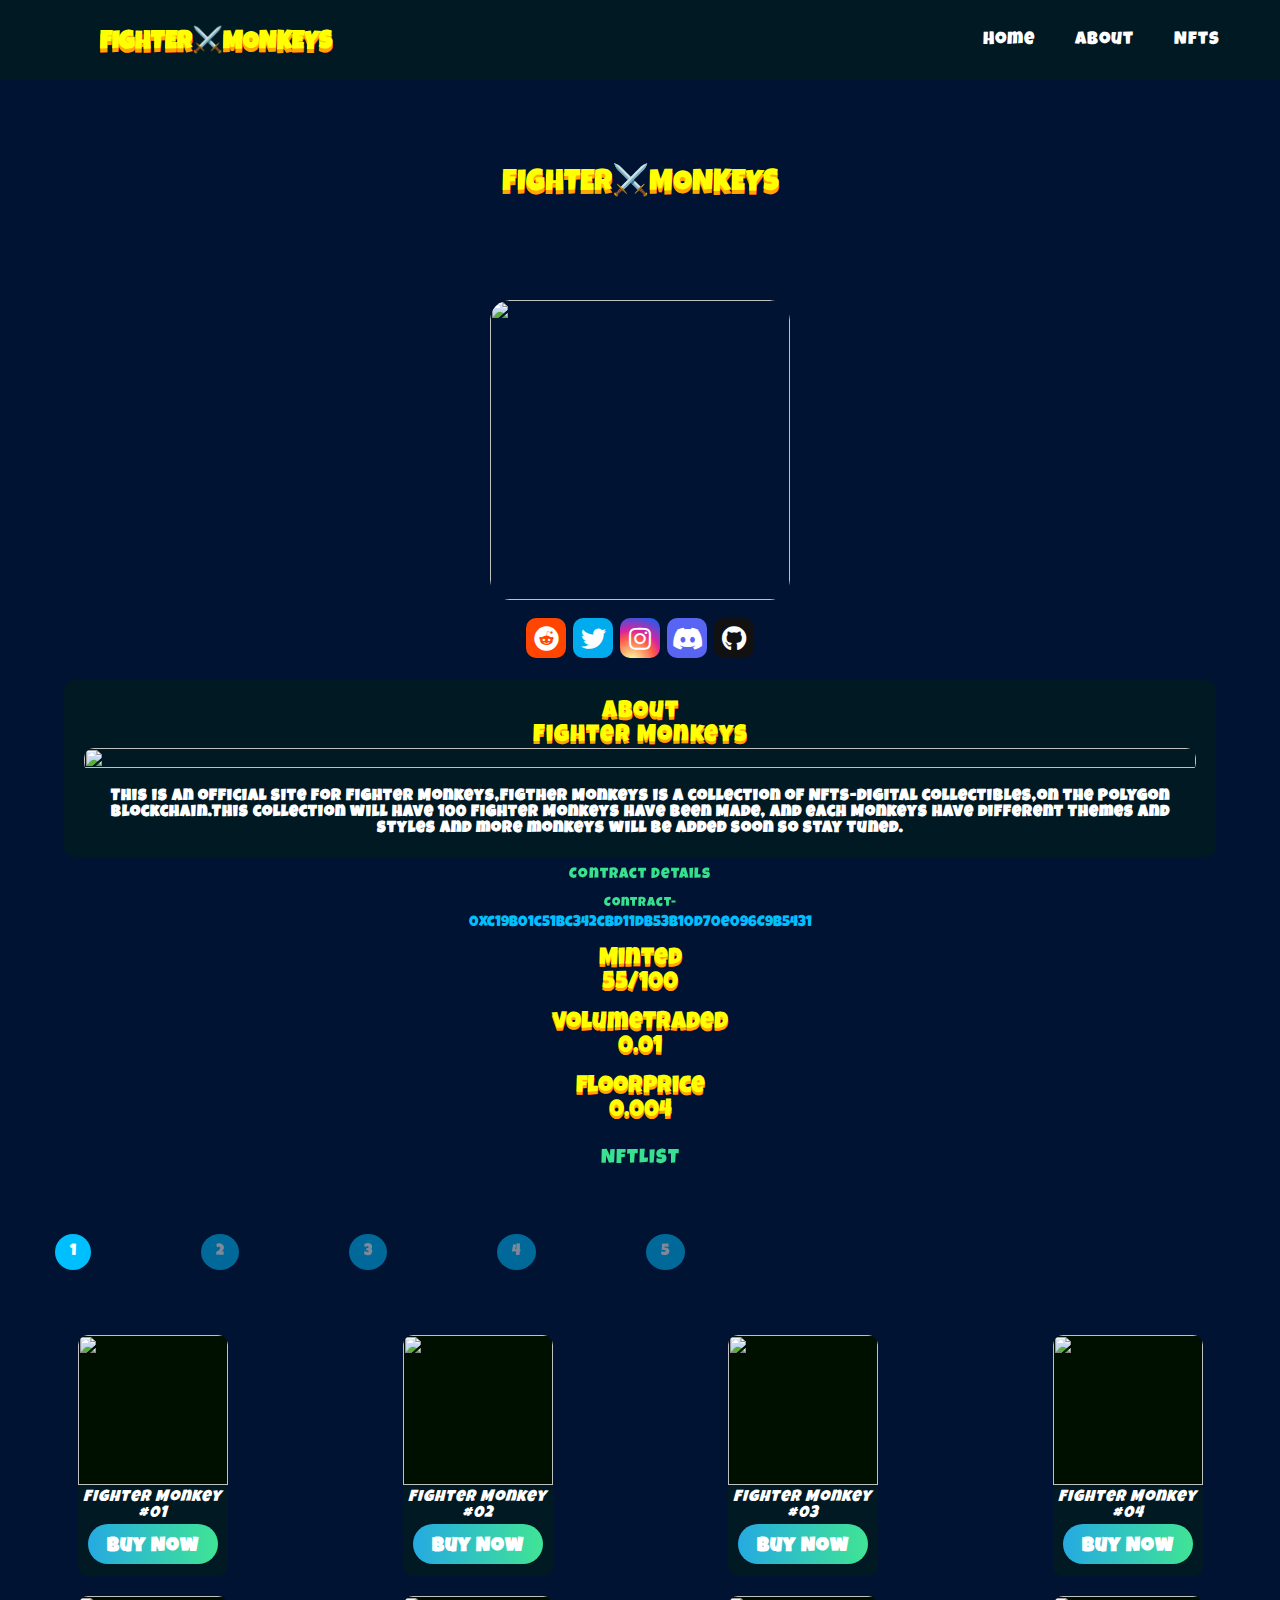
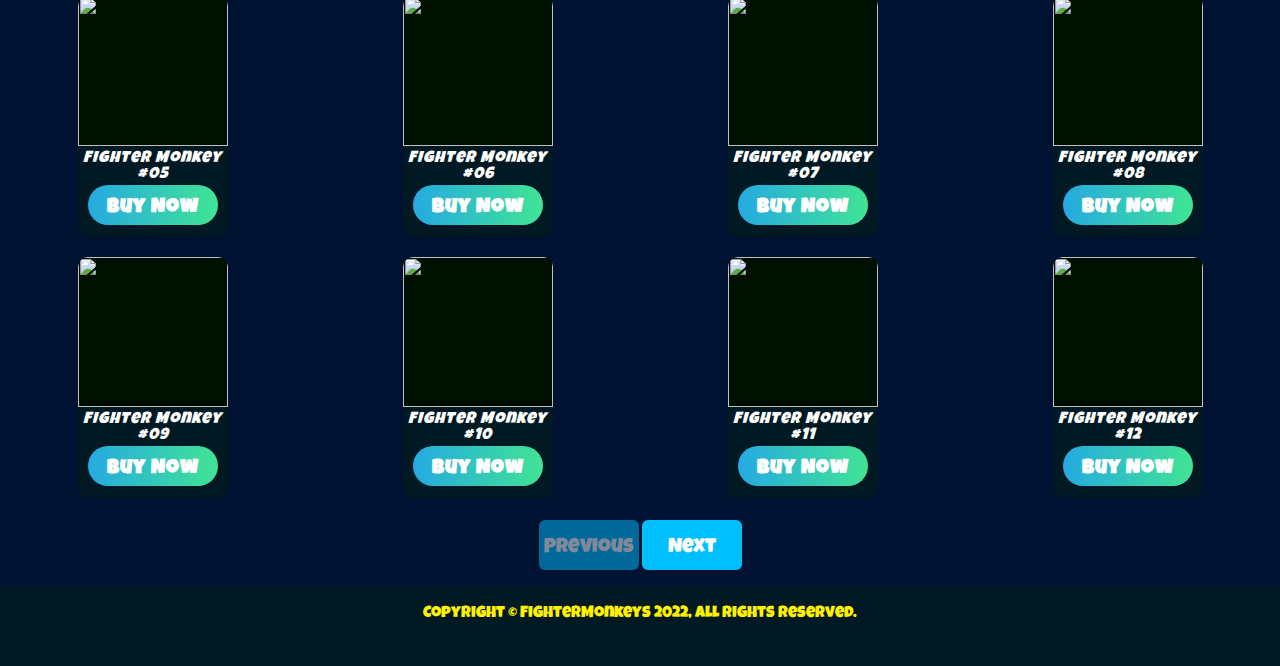
==== index.html @ fc49aee1 "Add files via upload" ====
<!DOCTYPE html>
<html>
   <head>
   <meta charset="utf-8">
      <title></title>
      <link rel="stylesheet" href="css/style.css">
      <link href="css/all.min.css" rel="stylesheet">
      <link href="css/fontawesome.min.css" rel="stylesheet">
      <link rel="stylesheet" href="https://unpkg.com/aos@next/dist/aos.css" />
       <meta name="viewport" content="width=device-width, initial-scale=1">
     <link href="https://cdn.jsdelivr.net/npm/remixicon@2.5.0/fonts/remixicon.css" rel="stylesheet">
     <style type="text/css">
     
     @font-face {
     font-family: Luckiest Guy;
     src: url(Luckiest_Guy/LuckiestGuy-Regular.ttf);
     }
     
     
     </style>
     </head>
   
<body>
   
  

      
<nav>
         <div class="logo">
          <b>FIGHTER<b style="text-shadow:none;">&#9876;&#65039;</b>MONKEYS</b>
           </div>
         <input type="checkbox" id="click">
         <label for="click" class="menu-btn">
         <i class="fas fa-bars"></i>
         </label>
         <ul>
            <li><a href="#home">Home</a></li>
            <li><a href="#about">About</a></li> 
            <li><a href="#nfts">Nfts</a></li>         
         </ul>
      </nav>
           
            <div class="content">
            <article class="wrapper">
            <h1 class="title">FIGHTER<b style="text-shadow:none;">&#9876;&#65039;</b>MONKEYS</h1>
            </article>
    <section class="center" id="gallery">
    <div text-align="center">
    <div class="slideshow-container">
    
    <div class="mySlides slide">
    <img class="gif1"  src="https://lh3.googleusercontent.com/bJn_si8eYiwEh0-6fdidQoXwhUo35tx1BYwRQk2Mh3UX7zrDDmJUXBGWMaYR7Z4bLt25_KXbejvSlAwSRPkdxClJzjNFrXF6pDv3jbU=w600">
    </div>
    
    <div class="mySlides slide">
    <img class="gif1" src="https://lh3.googleusercontent.com/79OvriZh3iT44ylRIBYE-2z8NELRlXoUYPwkR7YIVScfxW-xzCzeYFTlPHBxKS-kFTAhOeH8n76PEGB9PPMbkEJPuQPIvwCQyO2TD7M=w600">
    </div>
    
    <div class="mySlides slide">
    <img class="gif1" src="https://lh3.googleusercontent.com/aX9V45XquiOpihyVAwCnS24NfHqyeEzhyd7GLkfNzKx37wi24PLaQzdFikqAbmj1ciuwJOm_MRvB5zh1cSHWHssvIblxEnXTNWVNfg=w600">
    </div>
    
    <div class="mySlides slide">
    <img class="gif1" src="https://lh3.googleusercontent.com/oc20iDVM_9HQSggyz8dncApBi7oeTwkANOdtYKiTnlQJYeDWkH9-WlHWcr-31k9wwKWBwY0AaJsUsXOlzfMxVHng9yTGgvndxl5W9g=w600">
    </div>
    
    <div class="mySlides slide">
    <img class="gif1" src="https://lh3.googleusercontent.com/mncOa97YH5k-cK4ZDZHl0AfIaYoyNvXE6uGwYiE1lxcXMOtpbbR1Aji_ccITHwfD_YMs6X0sJlKu8GM5aaPXVcnNZqSG0if5o3ae=w600">
    </div>
    
    <div class="mySlides slide">
    <img class="gif1" src="https://lh3.googleusercontent.com/GRfrIWHFwQhmzPBq5t7B08ErXxyND-S5jVt6mFvw8AQ4BwJ7zgsdRyWiTi65Vq4zX6h1jBmwvn6sC6gqKFs8mU9i4h2WduOgCOAPIw=w600">
    </div>
    <br>
    
    <div style="text-align:center">
    <span class="dot"></span> 
    <span class="dot"></span> 
    <span class="dot"></span>
    <span class="dot"></span> 
    <span class="dot"></span> 
    <span class="dot"></span>
    </div>
    </div>
    </div>
    </section>
    <br>
    <section id="contact">  
    <center>
    <a href="https://www.reddit.com/user/Spidro381/"><i class="fab fa-reddit"></i></a> 
    <a href="https://mobile.twitter.com/SPIDROID1" ><i class="fab fa-twitter"></i></a>
    <a href="https://www.instagram.com/spidroid381/" ><i class="fab fa-instagram"></i></a>
    <a href="https://discord.gg/ma6Maw8G9n" ><i class="fab fa-discord"></i></a>
    <a href="https://github.com/SPIDROID381/Fighter.Monkeys.github.io"><i class="fab fa-github"></i></a>
    </center> 
    </section>
    
            <section id="about">
            <div class="card">
            <h2>About<br>Fighter Monkeys</h2>
            <img src="https://art.pixilart.com/b1cf9455d220.png" class="banner" >
            <br></br><b>This is an official site for Fighter Monkeys,Figther Monkeys is a collection of NFTs-Digital collectibles,on the Polygon Blockchain.This collection will have 100 Fighter Monkeys have been Made, and each Monkeys have different themes and styles and more monkeys will be added soon so stay tuned.</b>
            </div>
            </section>
<div class="cont">Contract Details</div>
<p class="cont2">Contract-</p><a class="add" href="https://polygonscan.com//address/0xc19b01c51Bc342cBd11dB53B10d70e096C9b5431">0xc19b01c51Bc342cBd11dB53B10d70e096C9b5431</a>
<br>
<br>
<center>
<h2>Minted<br>55/100</h2>
<br>
<h2>volumeTraded<br>0.01</h2>
<br>
<h2>floorPrice<br>0.004</h2>
 </center> 
 <br> 
<section id="nfts"><div class="head">NFTLIST</div></section>      

<ul class="nav">
<li id="li" class="active" data-cont="r1">1</li>
<li id="li" data-cont="r2">2</li>
<li id="li" data-cont="r3">3</li>
<li id="li" data-cont="r4">4</li>
<li id="li" data-cont="r5">5</li>
</ul>


<section id="r1" class="section section-one active">

<div class="card-con">
<div class="cards">
<img class="logo1" src="https://lh3.googleusercontent.com/bJn_si8eYiwEh0-6fdidQoXwhUo35tx1BYwRQk2Mh3UX7zrDDmJUXBGWMaYR7Z4bLt25_KXbejvSlAwSRPkdxClJzjNFrXF6pDv3jbU=w600" >
<i>Fighter Monkey #01</i>
<a href="https://opensea.io/assets/matic/0x2953399124f0cbb46d2cbacd8a89cf0599974963/87570253287390660305887337769020282611599149499281498620941432696239447605249"><button class="btn-hover color-1">Buy Now</button></a>
</div>


<div class="cards">
<img class="logo1" src="https://lh3.googleusercontent.com/2YlFio9OfWS9aP3zJtQkYCMxTIC-D98_0jezJQl-wi3dtQusaRfwFkoUzgmYQehVpcW1AsI68r8GJDgIa5yuo7xNFuQTUuyvSaJXGA=w600">
<i>Fighter Monkey #02</i>
<a href="https://opensea.io/assets/matic/0x2953399124f0cbb46d2cbacd8a89cf0599974963/87570253287390660305887337769020282611599149499281498620941432697338959233025"><button class="btn-hover color-1">Buy Now</button></a>
</div>      

<div class="cards">
<img class="logo1" src="https://lh3.googleusercontent.com/WKk2tATJE0EtOUIw0pEMbPaE1R3iN_J3QTAvdKkrWxL82W4KIUQdvYffIPOr3RSKdrr0SGXsSYCsqcKpOyZGS8VBDktrrpDpNBfvgEs=w600">
<i>Fighter Monkey #03</i>
<a href="https://opensea.io/assets/matic/0x2953399124f0cbb46d2cbacd8a89cf0599974963/87570253287390660305887337769020282611599149499281498620941432698438470860801"><button class="btn-hover color-1">Buy Now</button></a>
</div>

<div class="cards">
<img class="logo1" src="https://lh3.googleusercontent.com/SvY57TfD-O6XCd6aYLhzHt4k4iq7TYNRdYQXk4Kb2QjeNO3F_8vGCUXl77AvaQdoul_BAxKoFqLwgA-wpHswGt0OsECm59g-T_Eq=w600">
<i>Fighter Monkey #04</i>
<a href="https://opensea.io/assets/matic/0x2953399124f0cbb46d2cbacd8a89cf0599974963/87570253287390660305887337769020282611599149499281498620941432699537982488577"><button class="btn-hover color-1">Buy Now</button></a>

</div>

<div class="cards">
<img class="logo1" src="https://lh3.googleusercontent.com/6YXazysS9NtdT-cWYC6sj2befN6Hr__FFeRo2cs6-E0I3UOtD6oCY1LtE767mGfJbeH6zCuKhEJyQ79Vm3qhndw7K-HHTVIVrkfK=w600" >
<i>Fighter Monkey #05</i>
<a href="https://opensea.io/assets/matic/0x2953399124f0cbb46d2cbacd8a89cf0599974963/87570253287390660305887337769020282611599149499281498620941432700637494116353"><button class="btn-hover color-1">Buy Now</button></a>
</div>

<div class="cards">
<img class="logo1" src="https://lh3.googleusercontent.com/cBeWOmAflCnBBZsmbJGWw41ZmRfGNcwRofHIp9AM28FYQVpPIaAtQzEgHD3ZFgyZ8twxUY9UsIIYUl6eb1AN56NA1HAK5IG7GtDXoB0=w600" >
<i>Fighter Monkey #06</i>
<a href="https://opensea.io/assets/matic/0x2953399124f0cbb46d2cbacd8a89cf0599974963/87570253287390660305887337769020282611599149499281498620941432701737005744129"><button class="btn-hover color-1">Buy Now</button></a>
</div>

<div class="cards">
<img  class="logo1" src="https://lh3.googleusercontent.com/2-ebTJHgSkoqGDXxlAVO9DOrsqB-F1W_oXOpCRz3pH72rbU27EGmwUQvzWl28S7yYRV62kXe1mGz7nDjqQ3RcJkS5nS0JqfouaNbO_o=w600" >
<i>Fighter Monkey #07</i>
<a href="https://opensea.io/assets/matic/0x2953399124f0cbb46d2cbacd8a89cf0599974963/87570253287390660305887337769020282611599149499281498620941432702836517371905"><button class="btn-hover color-1">Buy Now</button></a>
</div>

<div class="cards">
<img class="logo1" src="https://lh3.googleusercontent.com/67CjtWwYiWa2zZvq14YKg4FdNmeTU50L8Mvmn2wzaFrfrtLwzNfDisAhJ3clOw1rgGr4Fxzz9T6y7Rk9XwKD_l2lPAtMYAgoVo4ylg=w600" >
<i>Fighter Monkey #08</i>
<a href="https://opensea.io/assets/matic/0x2953399124f0cbb46d2cbacd8a89cf0599974963/87570253287390660305887337769020282611599149499281498620941432703936028999681"><button class="btn-hover color-1">Buy Now</button></a>
</div>

<div class="cards">
<img class="logo1" src="https://lh3.googleusercontent.com/Sj9VUKUkNMWJePT5mettGnqm7Qdmsgpfnd-kSfb2GEzX0gBoiHFEERsQJh2eFI1OgfbHYnYmeKsbKJUfYI1znX2UnplPEmxXz3-5o5k=w600" >
<i>Fighter Monkey #09</i>
<a href="https://opensea.io/assets/matic/0x2953399124f0cbb46d2cbacd8a89cf0599974963/87570253287390660305887337769020282611599149499281498620941432705035540627457"><button class="btn-hover color-1">Buy Now</button></a>
</div>

<div class="cards">
<img class="logo1" src="https://lh3.googleusercontent.com/qZDgICCdT9CuHMdp4QlMy6mu2ONDZDzVj_qNvr9dCMwXknVxKYCo7QM9mZ0voltNuL3Y1oFpb90foSMWJJjFGBUxK7lR4MMhsx3PoQ=w600" >
<i>Fighter Monkey #10</i>
<a href="https://opensea.io/assets/matic/0x2953399124f0cbb46d2cbacd8a89cf0599974963/87570253287390660305887337769020282611599149499281498620941432706135052255233"><button class="btn-hover color-1">Buy Now</button></a>
</div>

<div class="cards">
<img class="logo1" src="https://lh3.googleusercontent.com/PIvf1k3wiw8a5FS-kondDf71G5alBLLWOPRQbiNz6AhkYPdDoC4KoTdBIPNidvC8c0D59-Wlt4CNd15yOCCqUGmdoZqid4msfUo9=w600" >
<i>Fighter Monkey #11</i>
<a href="https://opensea.io/assets/matic/0x2953399124f0cbb46d2cbacd8a89cf0599974963/87570253287390660305887337769020282611599149499281498620941432707234563883009"><button class="btn-hover color-1">Buy Now</button></a>
</div>


<div class="cards">
<img class="logo1" src="https://lh3.googleusercontent.com/hEvWzP9mZft4lcRccA-ZpoDED7bF3-5T1fM0PAPdJYDckYFpQWRc2_YJdzSm9XD782ackJsExy3GSeIyQuf2worI9qCTRqXf6HaR=w600" >
<i>Fighter Monkey #12</i>
<a href="https://opensea.io/assets/matic/0x2953399124f0cbb46d2cbacd8a89cf0599974963/87570253287390660305887337769020282611599149499281498620941432708334075510785"><button class="btn-hover color-1">Buy Now</button></a>
</div>
</div>

</section>
<section id="r2" class="section section-two">

<div class="card-con">
<div class="cards">
<img class="logo1" src="https://lh3.googleusercontent.com/79OvriZh3iT44ylRIBYE-2z8NELRlXoUYPwkR7YIVScfxW-xzCzeYFTlPHBxKS-kFTAhOeH8n76PEGB9PPMbkEJPuQPIvwCQyO2TD7M=w600" >
<i>Fighter Monkey #13</i>
<a href="https://opensea.io/assets/matic/0x2953399124f0cbb46d2cbacd8a89cf0599974963/87570253287390660305887337769020282611599149499281498620941432709433587138561"><button class="btn-hover color-1">Buy Now</button></a>
</div>

<div class="cards">
<img class="logo1" src="https://lh3.googleusercontent.com/kHPZ2IoUtyO3Ea-A6SRITd4S5rVNFUwoWXSrgpxZJ-vrr6ET9rOC0c0Co4SZUDKlnpZnTmGXCnlYzCxwVgVzAcLOvTW0xFDfzI_MOJ8=w600">
<i>Fighter Monkey #14</i>
<a href="https://opensea.io/assets/matic/0x2953399124f0cbb46d2cbacd8a89cf0599974963/87570253287390660305887337769020282611599149499281498620941432710533098766337"><button class="btn-hover color-1">Buy Now</button></a>
</div>

<div class="cards">
<img class="logo1" src="https://lh3.googleusercontent.com/_VjOMRBeWxCBqFaamLZtlaolzQCPdwKvEUoxf8q54m0iF-IV8QBC3mcpudENQj-4oIVKxmKJqeEZkx67hisnDkEr3lGsK-AsDC10=w600">
<i>Fighter Monkey #15</i>
<a href="https://opensea.io/assets/matic/0x2953399124f0cbb46d2cbacd8a89cf0599974963/87570253287390660305887337769020282611599149499281498620941432711632610394113"><button class="btn-hover color-1">Buy Now</button></a>
</div>

<div class="cards">
<img class="logo1" src="https://lh3.googleusercontent.com/TyfxidREycl3-6Ue0CkrD10jduv0rCiyU_G335T4J_vX-pnVeZsZkrj_hrldjtMRYnl7HG-pwmnbbdC_TLAcMPrcMQPUG4E8jRgl=w600">
<i>Fighter Monkey #16</i>
<a href="https://opensea.io/assets/matic/0x2953399124f0cbb46d2cbacd8a89cf0599974963/87570253287390660305887337769020282611599149499281498620941432712732122021889"><button class="btn-hover color-4">Sold</button></a>
</div>

<div class="cards">
<img class="logo1" src="https://lh3.googleusercontent.com/l-5Xgs9e_39AQIzUuta5Sf_vAYVjzPiSF13rcrG3EEaynXv8j-qyx7LCKOaW6wlJLL3AdcfqCE9SJyaFEwkszkB1N_ceGBaC7GcEiQ=w600">
<i>Fighter Monkey #17</i>
<a href="https://opensea.io/assets/matic/0x2953399124f0cbb46d2cbacd8a89cf0599974963/87570253287390660305887337769020282611599149499281498620941432713831633649665"><button class="btn-hover color-1">Buy Now</button></a>
</div>

<div class="cards">
<img class="logo1" src="https://lh3.googleusercontent.com/FJpoOfMQttkshqCS_96-ZVJIHqJjxGm3pweTpUv4S9605rlgRC8MiM8bY7i8XZEnmRg5B4B20Kz6OlERJWr8KqHA_nOEw9RlO66wHw=w600">
<i>Fighter Monkey #18</i>
<a href="https://opensea.io/assets/matic/0x2953399124f0cbb46d2cbacd8a89cf0599974963/87570253287390660305887337769020282611599149499281498620941432714931145277441"><button class="btn-hover color-4">Sold</button></a>
</div>

<div class="cards">
<img class="logo1" src="https://lh3.googleusercontent.com/3H_PVGq5_vDY1Uw67UR2xM0IAZZsafbZO02jFyKlPQ4l6G8QSHWtoUCMwsUWRTWpAFBQpEIe6cV8Y1b8WZYr_qsEX5rqeqBY4bZkqcw=w600">
<i>Fighter Monkey #19</i>
<a href="https://opensea.io/assets/matic/0x2953399124f0cbb46d2cbacd8a89cf0599974963/87570253287390660305887337769020282611599149499281498620941432716030656905217"><button class="btn-hover color-1">Buy Now</button></a>
</div>

<div class="cards">
<img class="logo1" src="https://lh3.googleusercontent.com/aX9V45XquiOpihyVAwCnS24NfHqyeEzhyd7GLkfNzKx37wi24PLaQzdFikqAbmj1ciuwJOm_MRvB5zh1cSHWHssvIblxEnXTNWVNfg=w600">
<i>Fighter Monkey #20</i>
<a href="https://opensea.io/assets/matic/0x2953399124f0cbb46d2cbacd8a89cf0599974963/87570253287390660305887337769020282611599149499281498620941432717130168532993"><button class="btn-hover color-1">Buy Now</button></a>
</div>

<div class="cards">
<img class="logo1" src="https://lh3.googleusercontent.com/oc20iDVM_9HQSggyz8dncApBi7oeTwkANOdtYKiTnlQJYeDWkH9-WlHWcr-31k9wwKWBwY0AaJsUsXOlzfMxVHng9yTGgvndxl5W9g=w600">
<i>Fighter Monkey #21</i>
<a href="https://opensea.io/assets/matic/0x2953399124f0cbb46d2cbacd8a89cf0599974963/87570253287390660305887337769020282611599149499281498620941432718229680160769"><button class="btn-hover color-1">Buy Now</button></a>
</div>

<div class="cards">
<img class="logo1" src="https://lh3.googleusercontent.com/DbEBQaIhI0JJZ_Oe7BdzdLeSnyV1Ew3I4zDXjLsVnXKEAJF74BsDjs_vhWnXybenkzsuJMfagTNNLmJsV2UmzuwLqdczGyNrlAL75A=w600">
<i>Fighter Monkey #22</i>
<a href="https://opensea.io/assets/matic/0x2953399124f0cbb46d2cbacd8a89cf0599974963/87570253287390660305887337769020282611599149499281498620941432719329191788545"><button class="btn-hover color-1">Buy Now</button></a>
</div>

<div class="cards">
<img class="logo1" src="https://lh3.googleusercontent.com/mncOa97YH5k-cK4ZDZHl0AfIaYoyNvXE6uGwYiE1lxcXMOtpbbR1Aji_ccITHwfD_YMs6X0sJlKu8GM5aaPXVcnNZqSG0if5o3ae=w600">
<i>Fighter Monkey #23</i>
<a href="https://opensea.io/assets/matic/0x2953399124f0cbb46d2cbacd8a89cf0599974963/87570253287390660305887337769020282611599149499281498620941432720428703416325"><button class="btn-hover color-1">Buy Now</button></a>
</div>

<div class="cards">
<img class="logo1" src="https://lh3.googleusercontent.com/BgpUYRXc15WB6DDNllutwbv1t9mHnR5sXlSUF-hk4k3iKAyu6tjqSW8uP1jHRxi5rsREKpfFaoDKhGCokshxKQnjNkyAoF1WpJRH=w600">
<i>Fighter Monkey #24</i>
<a href="https://opensea.io/assets/matic/0x2953399124f0cbb46d2cbacd8a89cf0599974963/87570253287390660305887337769020282611599149499281498620941432721528215044106"><button class="btn-hover color-1">Buy Now</button></a>
</div>

</div>

</section>
<section id="r3" class="section section-three">


<div class="card-con">
<div class="cards">
<img class="logo1" src="https://lh3.googleusercontent.com/O51cmWdJtNAIgC3hiC-9aLUs73zOcdwPCh9_y4LvgNfXo3LyxBp_UxmobCClU4JX0nWLO1R403doj49apwsWhID4HgxWSy0pvGsAIg=w600">
<i>Fighter Monkey #25</i>
<a href="https://opensea.io/assets/matic/0x2953399124f0cbb46d2cbacd8a89cf0599974963/87570253287390660305887337769020282611599149499281498620941432723727238299668"><button class="btn-hover color-1">Buy Now</button></a>
</div>

<div class="cards">
<img class="logo1" src="https://lh3.googleusercontent.com/igZFpZyGp_CP0t59hFzuRX9aVFYIyN4TGTZGV-SesiuS5fQOWpgaDrANtyPDAUQx8MZwcM3q-u3-_U3Kb56jR1sVxbQosO2EeJXA5Lw=w600">
<i>Fighter Monkey #26</i>
<a href="https://opensea.io/assets/matic/0x2953399124f0cbb46d2cbacd8a89cf0599974963/87570253287390660305887337769020282611599149499281498620941432724826749927434"><button class="btn-hover color-1">Buy Now</button></a>
</div>

<div class="cards">
<img class="logo1" src="https://lh3.googleusercontent.com/QQp_tETHggNwVXX_mRnaziBt4WXir6P0LUzlnMF60fKqQwf7clv-5ahxW4ps4FnJdmigdXr8EqOmwQkHpvYyA0NZyFsyuCZAqTrpTw=w600">
<i>Fighter Monkey #27</i>
<a href="https://opensea.io/assets/matic/0x2953399124f0cbb46d2cbacd8a89cf0599974963/87570253287390660305887337769020282611599149499281498620941432725926261555201"><button class="btn-hover color-1">Buy Now</button></a>
</div>


<div class="cards">
<img class="logo1" src="https://lh3.googleusercontent.com/EzQnSQxoqATgK3j5al20yQ9sWClvIORJPpjAoMWxCaxXmKxmmE9pHGV0s9pNt3Ui_CNIqsEK3NPHCmLU-PTdVx5YixHvOQHWEA7XNUI=w341">
<i>Fighter Monkey #28</i>
<a href="https://opensea.io/collection/fighter-monkeys?search[query]=%2328&search[sortAscending]=true&search[sortBy]=PRICE"><button class="btn-hover color-1">Buy on</button></a>
</div>

<div class="cards">
<img class="logo1" src="https://lh3.googleusercontent.com/3rXmMdCuX8gFa5WdhdboL-nzjEyKhcXOcsYF1oetUE_UfCIAz2S2mmSDQXpq_dmhZJ14dac0F6yRbgpklStpuIj0sBOAdDgUu62cfA=w600">
<i>Fighter Monkey #29</i>
<a href="https://opensea.io/assets/matic/0x2953399124f0cbb46d2cbacd8a89cf0599974963/87570253287390660305887337769020282611599149499281498620941432728125284810753"><button class="btn-hover color-1">Buy Now</button></a>
</div>

<div class="cards">
<img class="logo1" src="https://lh3.googleusercontent.com/vDGs1FyPL8rUJ8Q0Ub4P_hJR4WTdQYyMlxJjVH-765m5UJpoA0XGmWEO03apbf9JMO-Wh72C81Y5Qnn9kbpCn797UJw3Z4AwuGLoL14=w341">
<i>Fighter Monkey #30</i>
<a href="https://opensea.io/assets/matic/0x2953399124f0cbb46d2cbacd8a89cf0599974963/87570253287390660305887337769020282611599149499281498620941432729224796438529"><button class="btn-hover color-1">Buy Now</button></a>
</div>

<div class="cards">
<img class="logo1" src="https://lh3.googleusercontent.com/wE9ZPriZfvELt3vqJkVAe43YbzL8qRgZlzAoaDo4f4EbICEEddhUVnvoIm7x2WZ5nLVNRrPXTrHh9wnY-9qAGSMAGArqOYYizEJ4ZA=w600">
<i>Fighter Monkey #31</i>
<a href="https://opensea.io/assets/matic/0x2953399124f0cbb46d2cbacd8a89cf0599974963/87570253287390660305887337769020282611599149499281498620941432730324308066305"><button class="btn-hover color-1">Buy Now</button></a>
</div>

<div class="cards">
<img class="logo1" src="https://lh3.googleusercontent.com/9V-tNsKxSK1w1E_NXkGmMcK9I1OUFiSzXiyHduPN1ACXzsXh9n8mACI51r9oHBZLeziajCL_9vVR7HCcA4_p89TNOwVleqc-h5pe=w600">
<i>Fighter Monkey #32</i>
<a href="https://opensea.io/assets/matic/0x2953399124f0cbb46d2cbacd8a89cf0599974963/87570253287390660305887337769020282611599149499281498620941432733622842949633"><button class="btn-hover color-1">Buy Now</button></a>
</div>

<div class="cards">
<img class="logo1" src="https://lh3.googleusercontent.com/bFPfm0EuEPy0cT8cF7WNd8CH1Bjr7QiwxsVfvBtbtqOYHX9YP6Tv0OU9_8SwCpJ1k95RyhFkXC4FTxPM8AKJgTE0feJQFbTrcF8P5Q=w600">
<i>Fighter Monkey #33</i>
<a href="https://opensea.io/assets/matic/0x2953399124f0cbb46d2cbacd8a89cf0599974963/87570253287390660305887337769020282611599149499281498620941432734722354577409"><button class="btn-hover color-1">Buy Now</button></a>
</div>

<div class="cards">
<img class="logo1" src="https://lh3.googleusercontent.com/qWoLVSWmBh11U1vbcE_S_VtP1cY_CCFxSAE7ODJRMVfo9ayw-eDw9z3CjcX0pFp23WOBkDHF8o3kwDOBUUIAcd04YhY_F_u22Ik6B98=w600">
<i>Fighter Monkey #34</i>
<a href="https://opensea.io/assets/matic/0x2953399124f0cbb46d2cbacd8a89cf0599974963/87570253287390660305887337769020282611599149499281498620941432735821866205185"><button class="btn-hover color-1">Buy Now</button></a>
</div>

<div class="cards">
<img class="logo1" src="https://lh3.googleusercontent.com/n_8lIVBwTFBW0XoFaqfyo0Lv2GfbpBhqCDoH3iR0Nmf57N5lQUDJugfqd2YN0etMgIni1gfM0zIXLy_3io3suyXqhZXmJeR1X3xDYQ=w600">
<i>Fighter Monkey #35</i>
<a href="https://opensea.io/assets/matic/0x2953399124f0cbb46d2cbacd8a89cf0599974963/87570253287390660305887337769020282611599149499281498620941432736921377832961"><button class="btn-hover color-1">Buy Now</button></a>
</div>

<div class="cards">
<img class="logo1" src="https://lh3.googleusercontent.com/_VJ4q8ShgBGSLHKGq_89cQSpaeI4tTBGDDR-K_1Sfhy1nJX45Q_6ZiXOaFd9zTkaysTnLyHZkLJi0QUACxq7brUa9WuM9imBBMiDyA=w600">
<i>Fighter Monkey #36</i>
<a href="https://opensea.io/assets/matic/0x2953399124f0cbb46d2cbacd8a89cf0599974963/87570253287390660305887337769020282611599149499281498620941432738020889460737"><button class="btn-hover color-1">Buy Now</button></a>
</div>


</div>

</section>

<section id="r4" class="section section-four">

<div class="card-con">
<div class="cards">
<img class="logo1" src="https://lh3.googleusercontent.com/RVOo-KQaDM7gdk2e_QI__4ydk5vFwUtYd_SuPPXZtdeUH9_PmJ8SB_5DeNCikE0cHmLlmI4t4eo-KDyf00aLjVg6SXB4qLzPSyIVl6E=w600">
<i>Fighter Monkey #37</i>
<a href="https://opensea.io/assets/matic/0x2953399124f0cbb46d2cbacd8a89cf0599974963/87570253287390660305887337769020282611599149499281498620941432739120401088513"><button class="btn-hover color-1">Buy Now</button></a>
</div>

<div class="cards">
<img class="logo1" src="https://lh3.googleusercontent.com/vVyj24Ttnm8_FEb6UOf6SUKj8Q8fSpTLKIwuoE1dUN1CNT8QBRozmb0_pjOqfoPgV0b8_u7mAi8rPd4vzHLyc-HYvC9QSK7eo4a1_w=w600">
<i>Fighter Monkey #38</i>
<a href="https://opensea.io/assets/matic/0x2953399124f0cbb46d2cbacd8a89cf0599974963/87570253287390660305887337769020282611599149499281498620941432740219912716289"><button class="btn-hover color-1">Buy Now</button></a>
</div>

<div class="cards">
<img class="logo1" src="https://lh3.googleusercontent.com/ZcUHhV5VoKKnrQhoZE6t0D8iK-kpXJYfmqBAjE1sFSYYF7wlhDq6g2QQgiDyrv-cj-WtI_8DzMAQWeJnzlBP9B7xn7tvBnimM3q5=w600">
<i>Fighter Monkey #39</i>
<a href="https://opensea.io/assets/matic/0x2953399124f0cbb46d2cbacd8a89cf0599974963/87570253287390660305887337769020282611599149499281498620941432741319424344065"><button class="btn-hover color-1">Buy Now</button></a>
</div>

<div class="cards">
<img class="logo1" src="https://lh3.googleusercontent.com/zDsWDlxsa6vGMbPNu59mGq9N7ygBewhVfne61RZ6IxGOk_scjWFizgRkwqMVkLQJ-N-VxJUXyAXusPIHmCDTxOJ0XQ924mw6YTOIkQ=w341">
<i>Fighter Monkey #40</i>
<a href="https://opensea.io/assets/matic/0x2953399124f0cbb46d2cbacd8a89cf0599974963/87570253287390660305887337769020282611599149499281498620941432742418935971841"><button class="btn-hover color-1">Buy Now</button></a>
</div>

<div class="cards">
<img class="logo1" src="https://lh3.googleusercontent.com/GRfrIWHFwQhmzPBq5t7B08ErXxyND-S5jVt6mFvw8AQ4BwJ7zgsdRyWiTi65Vq4zX6h1jBmwvn6sC6gqKFs8mU9i4h2WduOgCOAPIw=w600">
<i>Fighter Monkey #41</i>
<a href="https://opensea.io/assets/matic/0x2953399124f0cbb46d2cbacd8a89cf0599974963/87570253287390660305887337769020282611599149499281498620941432743518447599617"><button class="btn-hover color-1">Buy Now</button></a>
</div>

<div class="cards">
<img class="logo1" src="https://lh3.googleusercontent.com/zibruhlp6sX2S_1gnWyBqjQ5LdLr7UJ2W0BwqCmfMeDrhoAPEob7uSCFORC_4pczWKpO1vXIA_Ovt6VPDJ_JgMZxpPCoKftzRUW1=w341">
<i>Fighter Monkey #42</i>
<a href="https://opensea.io/assets/matic/0x2953399124f0cbb46d2cbacd8a89cf0599974963/87570253287390660305887337769020282611599149499281498620941432744617959227393"><button class="btn-hover color-1">Buy Now</button></a>
</div>


<div class="cards">
<img class="logo1" src="https://lh3.googleusercontent.com/urGhVmFesCx2WfwUAq21K7dwW0dDtFjJp1OQFMgsArAYTUo4tdopS68qrAC6ltKm2Yn1m37WLjhOh74NZskkG9qHxRAEvYNR4esUGJM=w600">
<i>Fighter Monkey #43</i>
<a href="https://opensea.io/assets/matic/0x2953399124f0cbb46d2cbacd8a89cf0599974963/87570253287390660305887337769020282611599149499281498620941432745717470855169"><button class="btn-hover color-1">Buy Now</button></a>
</div>

<div class="cards">
<img class="logo1" src="https://lh3.googleusercontent.com/Tc5p04onvMhgoJnFc_4SVpTpg3P6c0dHiTQxyFlhXd3nImy-57YXLS8IdBP10vuADra5qNV0n0IDj3Q7og4z3xqGQN_OzR5EyWMssMA=w600">
<i>Fighter Monkey #44</i>
<a href="https://opensea.io/assets/matic/0x2953399124f0cbb46d2cbacd8a89cf0599974963/87570253287390660305887337769020282611599149499281498620941432746816982482945"><button class="btn-hover color-1">Buy Now</button></a>
</div>


<div class="cards">
<img class="logo1" src="https://lh3.googleusercontent.com/z7vC2taR1P2woTwKRkX1q6cLe0Lu_fRaieK6bAL0fvN6ojZ0sPVympIz33FYUi4tXwMh1kAnG85mnH5FNbm-efoYGYNckHc1Qa_hlg=w600">
<i>Fighter Monkey #45</i>
<a href="https://opensea.io/assets/matic/0x2953399124f0cbb46d2cbacd8a89cf0599974963/87570253287390660305887337769020282611599149499281498620941432747916494110721"><button class="btn-hover color-1">Buy Now</button></a>
</div>


<div class="cards">
<img class="logo1" src="https://lh3.googleusercontent.com/AbZDTgmKYCmmhd2FYw1zBIY6DrFh7a6FpN5ANf6d0nlQW7D8o7XhrBD0Erew62mYiiv8Npngxc45c51HLf9pJqyspHeYP0WFnD_MfbE=w600">
<i>Fighter Monkey #46</i>
<a href="https://opensea.io/assets/matic/0x2953399124f0cbb46d2cbacd8a89cf0599974963/87570253287390660305887337769020282611599149499281498620941432749016005738497"><button class="btn-hover color-1">Buy Now</button></a>
</div>


<div class="cards">
<img class="logo1" src="https://lh3.googleusercontent.com/6smokyfYuKdwhWKJ7b_VdihcreMB3lxBT4ZDtXRg5f9M0mdGMOKmbUbsFae7AbayDGU6VqVFyDqjRF0E4G2CcwngNJ8WITDbfvvDZw=w600">
<i>Fighter Monkey #47</i>
<a href="https://opensea.io/assets/matic/0x2953399124f0cbb46d2cbacd8a89cf0599974963/87570253287390660305887337769020282611599149499281498620941432750115517366273"><button class="btn-hover color-1">Buy Now</button></a>
</div>

<div class="cards">
<img class="logo1" src="https://lh3.googleusercontent.com/DU7zDjAgVVUYk7AxcG9qbzij6K0bQJ2DWvjOTBy8Fo6W3R2DVs9cnmowudxXsXWjGclHoYMadDUXiz5eooltay_AZEEH80yvvX6o=w600">
<i>Fighter Monkey #48</i>
<a href="https://opensea.io/assets/matic/0x2953399124f0cbb46d2cbacd8a89cf0599974963/87570253287390660305887337769020282611599149499281498620941432751215028994049"><button class="btn-hover color-1">Buy Now</button></a>
</div>

</div>

</section>

<section id="r5" class="section section-four">

<div class="card-con">
<div class="cards">
<img class="logo1" src="https://lh3.googleusercontent.com/jmdFQr1awMXGT-tnbdQ4UM2P0hEk47mBPifnFJCbAqapX-A-lfUQ8ayXYUfuS1UEHf9VlUAHaZc_82MVaAuAGb8cv4Qd7rlrk536qg=w600">
<i>Fighter Monkey #49</i>
<a href="https://opensea.io/assets/matic/0x2953399124f0cbb46d2cbacd8a89cf0599974963/87570253287390660305887337769020282611599149499281498620941432752314540621825"><button class="btn-hover color-1">Buy Now</button></a>
</div>

<div class="cards">
<img class="logo1" src="https://lh3.googleusercontent.com/goYDIH-NA5jcmlkfyHsLGoXhMaNO-FxsUr57us_T6daGXdzYPSxhezpPm9D16P7lE84kuGkRsQzpXUIfM0up-vzvTUqVT-3L0lQmUWk=w600">
<i>Fighter Monkey #50</i>
<a href="https://opensea.io/assets/matic/0x2953399124f0cbb46d2cbacd8a89cf0599974963/87570253287390660305887337769020282611599149499281498620941432753414052249601"><button class="btn-hover color-1">Buy Now</button></a>
</div>

<div class="cards">
<img class="logo1" src="https://lh3.googleusercontent.com/u2Km-8Qt3U5rY51uLNd9U1JzNCRtbeRQoGxfPDiV1TvXHkP6RbZkE4m-TwbYHRTmUzMtsgxlwsjZesv02h4Y6SIESifNo1qpkxb9nw=w600">
<i>Fighter Monkey #51</i>
<a href="https://opensea.io/assets/matic/0x2953399124f0cbb46d2cbacd8a89cf0599974963/87570253287390660305887337769020282611599149499281498620941432754513563877381"><button class="btn-hover color-1">Buy Now</button></a>
</div>


<div class="cards">
<img class="logo1" src="https://lh3.googleusercontent.com/LQS1GpztminIHfjBbNJenVsg-sIqE0HBqE4NsetDvRvyNs0OkFP_4PHoubhYb1k8zd7MadcS5HmOK5ZwG9dcl2HhiJz7twdS4cWOhA=w600">
<i>Fighter Monkey #52</i>
<a href="https://opensea.io/assets/matic/0x2953399124f0cbb46d2cbacd8a89cf0599974963/87570253287390660305887337769020282611599149499281498620941432755613075505153"><button class="btn-hover color-1">Buy Now</button></a>
</div>

<div class="cards">
<img class="logo1" src="https://lh3.googleusercontent.com/vfD5rHYA4RAfy7iQH_J95zmxdz951iYiodsc003vt6fDCmMmuIRLUJpiBVkoq8GgYvzVBBRKFVcvm2Pyongbq4WAjmPBsRCd6YLVTQ=w600">
<i>Fighter Monkey #53</i>
<a href="https://opensea.io/assets/matic/0x2953399124f0cbb46d2cbacd8a89cf0599974963/87570253287390660305887337769020282611599149499281498620941432756712587132933"><button class="btn-hover color-1">Buy Now</button></a>
</div>

<div class="cards">
<img class="logo1" src="https://lh3.googleusercontent.com/jfsdPZTd4ucu8V6O2FH2B6KbXIr7cX67NFKFlyz9IS6zgSRrCxwkzRZlkp2buf1uUiapJkS1jctV63Wi-uPp_BEJhp9yWVdSqVB-=w600">
<i>Fighter Monkey #54</i>
<a href="https://opensea.io/assets/matic/0x2953399124f0cbb46d2cbacd8a89cf0599974963/87570253287390660305887337769020282611599149499281498620941432757812098760709"><button class="btn-hover color-1">Buy Now</button></a>
</div>

<div class="cards">
<img class="logo1" src="https://lh3.googleusercontent.com/zRsGdiLLzey4ZNuf3e7opf5Gc3G2Od7PTMD286CLB34cug9MV_5t9pkoOiXdQk-t64rSvGOb9AOM4k6TEg9y_bQnLx9PVh_Q1rYGSQ=w600">
<i>Fighter Monkey #55</i>
<a href="https://opensea.io/assets/matic/0x2953399124f0cbb46d2cbacd8a89cf0599974963/87570253287390660305887337769020282611599149499281498620941432757812098760709"><button class="btn-hover color-1">Buy Now</button></a>
</div>

<div class="cards">
<div class="icons">
</div>
<i>More Coming Soon</i>
<a href="#"><button class="btn-hover color-1" disabled>Soon</button></a>
</div>


</section>


<br>
<br>
<button class="previous disable" id="previous">Previous</button>
<button class="next" id="next">Next</button>
<br>
<br>
<br>
<br>
<br>
<br>
<br>
<footer>
Copyright &copy; FighterMonkeys 2022, All Rights Reserved.</footer>

</div>

 </div>
 <script src="scripts/swiper-bundle.min.js"></script>
 <script src="scripts/jquery.js" type="text/javascript"></script>
 <script src="scripts/script.js"></script>
 </body>
 </html>
---- css/style.css ----
*{
  margin: 0;
  padding: 0;
  box-sizing: border-box;
  font-family: 'Luckiest Guy', sans-serif;
}



body{
background: #001333;
display: flex;
}



nav{
  display: flex;
  height: 80px;
  width: 100%;
  background: #001923;
  align-items: center;
  justify-content: space-between;
  padding: 0 40px 0 100px;
  flex-wrap: wrap;
  position: fixed;
  transition: all 0.3s ease;
}



nav .logo{
  font-size: 25px;
  font-weight: 600;
  color: yellow;                               
  text-shadow: 0 4px orange , 0 4px red ;
}
nav ul{
  display: flex;
  flex-wrap: wrap;
  list-style: none;
  
}
nav ul li{
  margin: 0 5px;
}
nav ul li a{
  color: #fff;
  text-decoration: none;
  font-size: 18px;
  font-weight: 500;
  padding: 8px 15px;
  border-radius: 5px;
  letter-spacing: 1px;
  transition: all 0.3s ease;
}
nav ul li a.active,
nav ul li a:hover{
  color: #111;
  background: #30dd8a;
}
nav .menu-btn i{
  color: #fff;
  font-size: 22px;
  cursor: pointer;
  display: none;
}
input[type="checkbox"]{
  display: none;
}
@media (max-width: 1000px){
  nav{
    padding: 0 40px 0 50px;

  }
  
  } 
  
@media (max-width: 920px){
  
  
  nav .menu-btn i{
    display: block;
  }
  #click:checked ~ .menu-btn i:before{
    content: "\f00d";
  }
  nav ul{
    position: fixed;
    top: 80px;
    right: 100%;
    background: #001333;
    height: 100vh;
    width: 100%;
    text-align: center;
    display: block;
    transition: all 0.3s ease;
  }
  #click:checked ~ ul{
    right: 0;
  }
  nav ul li{
    width: 100%;
    margin: 40px 0;
  }
  nav ul li a{
    color: #fff;
    width: 100%;
    margin-left: -100%;
    display: block;
    font-size: 20px;
    transition: 0.6s cubic-bezier(0.68, -0.55, 0.265, 1.55);
  }
  #click:checked ~ ul li a{
    margin-left: 0;
  }
  nav ul li a.active,
  nav ul li a:hover {
    background: none;
    color: #30dd8a;
  }
  
}
.content{
  position: absolute;
  z-index: -1;
  text-align: center;
  width: 100%;
  color: #1b1b1b;
  margin-top: 80px;
}

.WebContainer{
 width: 100%;
 height: auto;
 }
 .articles{
 width:100%; /*Takes 90% width from WebContainer*/
 height: 50px;
 margin: auto;
 }
 
 h1{ 
 font-family: "Luckiest Guy";
 color: yellow;
 font-weight: 400;
 font-size:30px;                           
 text-shadow: 0 4px orange , 0 4px red ;
 margin:0; 
 }
 
 h2{ 
 font-family: "Luckiest Guy";
 color: yellow;
 font-weight: 400;                           
 text-shadow: 0 3px orange , 0 3px red ;
 margin:0; 
 }

 .wrapper {
 animation: scroll 70s linear infinite;
 background: url("https://i.ibb.co/rFnp9yT/Merged-Images-1.png");
 color: #eee;
 background-size: cover;
 height: 200px;
 width: 100%;
 display: flex;
 justify-content: center;
 align-items: center;
 perspective: 1000px;
 perspective-origin: 50% 50%;
 }
 
 @keyframes scroll {
 100%{
 background-position: -3000px 0px;
 }
 }
 
 @media (prefers-reduced-motion) {
 .wrapper {
 animation: scroll 200s linear infinite;
 }
 }
 

 
 .gif1{
 border-radius:20px;
 content: "";
 display:block;
 height: 300px;
 width: 300px;
}

#gallery{
height: 300px;
width: 300px;
margin-left:auto;
margin-right:auto;
overflow: hidden;
margin-top:20px;
 border-radius: 20px;
 z-index:-1;
}

.slide{
width: 100%;
}

.slide{
  animation: 0.6s slide;
}
@keyframes slide {
  from {
    margin-left: -100%;
  }
  to {
    margin-left: 0%;
   
  }
}


.banner{
border-radius:10px;
} 

 
 .fab{
 height:40px;
 width: 40px;
 font-size:25px;
 padding-top:8px;
 text-align:center;
 border-radius:10px;
 margin: 2px;
 }
 

 
 .fa-reddit{
 background: orangered; 
 color: #fff; 
 }
 
 .fa-twitter{
 background: #00acee; 
 color: #fff; 
 }
 
 .fa-instagram{

 background: radial-gradient(circle at 30% 107%, #fdf497 0%, #fdf497 5%, #fd5949 45%,#d6249f 60%,#285AEB 90%);
 color: #fff;
 }
 
 .fa-discord{
 background: #5865F2;
 color: #fff;
 }
 
.fa-github{
background: #111;
 color: #fff;
 
 }
 
.card{
margin-top:20px;
height: 100%;
width: 90%;
background: #001923;
color: #fff;
margin-left:auto;
margin-right:auto;
padding: 20px;
border-radius:10px;
letter-spacing:1px;
}

.banner{
height: 100%;
width: 100%;
}


.cont{
font-size:15px;
background-image: linear-gradient(to right,#25aae1, #40e495, #30dd8a, #2bb673);
-webkit-text-fill-color: transparent; 
-webkit-background-clip: text;
padding:10px;
letter-spacing:1px;
}



.cont2{
padding:5px;
font-size:13px;
background-image: linear-gradient(to right,#25aae1, #40e495, #30dd8a, #2bb673);
-webkit-text-fill-color: transparent; 
-webkit-background-clip: text;
letter-spacing:1px;
}


.add{
font-size:15px;
color: deepskyblue;
text-decoration:none;
}

.head{
font-size:20px;
background-image: linear-gradient(to right,#25aae1, #40e495, #30dd8a, #2bb673);
-webkit-text-fill-color: transparent; 
-webkit-background-clip: text;
padding:10px;
letter-spacing:1px;
}

.cards{
height: 100%;
width: 150px;
background: #001923;
color: #fff;
border-radius:10px;
letter-spacing:1px;
margin-left:auto;
margin-right:auto;
margin-top:10px;
}



.cards img{
border-top-left-radius:10px;
border-top-right-radius:10px;
background: #001000;
height: 150px;
width: 150px;
}

.cards .icons{
border-top-left-radius:10px;
border-top-right-radius:10px;
background: #001000;
height: 150px;
width: 150px;
}


.card-con{
display:grid;
 grid-template-columns: auto auto; 
 gap: 20px;
 margin-left:0;
}

.btn-hover {
width: 130px;
font-size: 20px;
font-weight: 700;
color: #fff;
cursor: pointer;
margin: 2px;
padding-top:5px;
letter-spacing:1px;
height: 40px;
text-align:center;
border: none;
background-size: 300% 100%;
border-radius: 50px;
moz-transition: all .4s ease-in-out;
-o-transition: all .4s ease-in-out;
-webkit-transition: all .4s ease-in-out;
transition: all .4s ease-in-out;
}

.btn-hover:hover {
background-position: 100% 0;
moz-transition: all .4s ease-in-out;
-o-transition: all .4s ease-in-out;
-webkit-transition: all .4s ease-in-out;
transition: all .4s ease-in-out;
}

.btn-hover:focus {
outline: none;
}

.btn-hover.color-1{
background-image: linear-gradient(to right, #25aae1, #40e495, #30dd8a, #2bb673);

}

.btn-hover.color-4 {
 background-image: linear-gradient(to right, #fc6076, #ff9a44, #ef9d43, #e75516);
 }

.section {
display: none;
}

.section.active{
display: block;
}

.invisible {
    display: none;
}

ul {
list-style: none;
margin:0;
padding: 0;
display: flex;
align-items: center;
}

ul #li {
background: deepskyblue;
padding: 10px 15px;
margin: 17px;
border-radius: 50%;
cursor: pointer;
opacity: .5;
color: #fff;
}

ul #li.active{
opacity: 1 !important;
}

.next,
.previous {
height: 50px;
border-radius: 6px;
background: deepskyblue;
color: white;
border:0;
outline: none;
cursor: pointer;
width: 100px;
font-size: 20px;
padding-top:5px;
}

.next.disable,
.previous.disable{
  cursor: none;
  opacity: .5;
}

footer{
position: absolute;
  left: 0;
  bottom: 0;
  width: 100%;
  background-color: #001923; 
  color: #fff000;
  text-align: center;
 height: 80px;
 padding: 20px;
}





@media (min-width: 500px) {
.card-con{
display:grid;
 grid-template-columns: auto auto auto auto; 
 gap: 20px;
 margin-left:0;
}

ul #li{
margin: 55px;

}

}
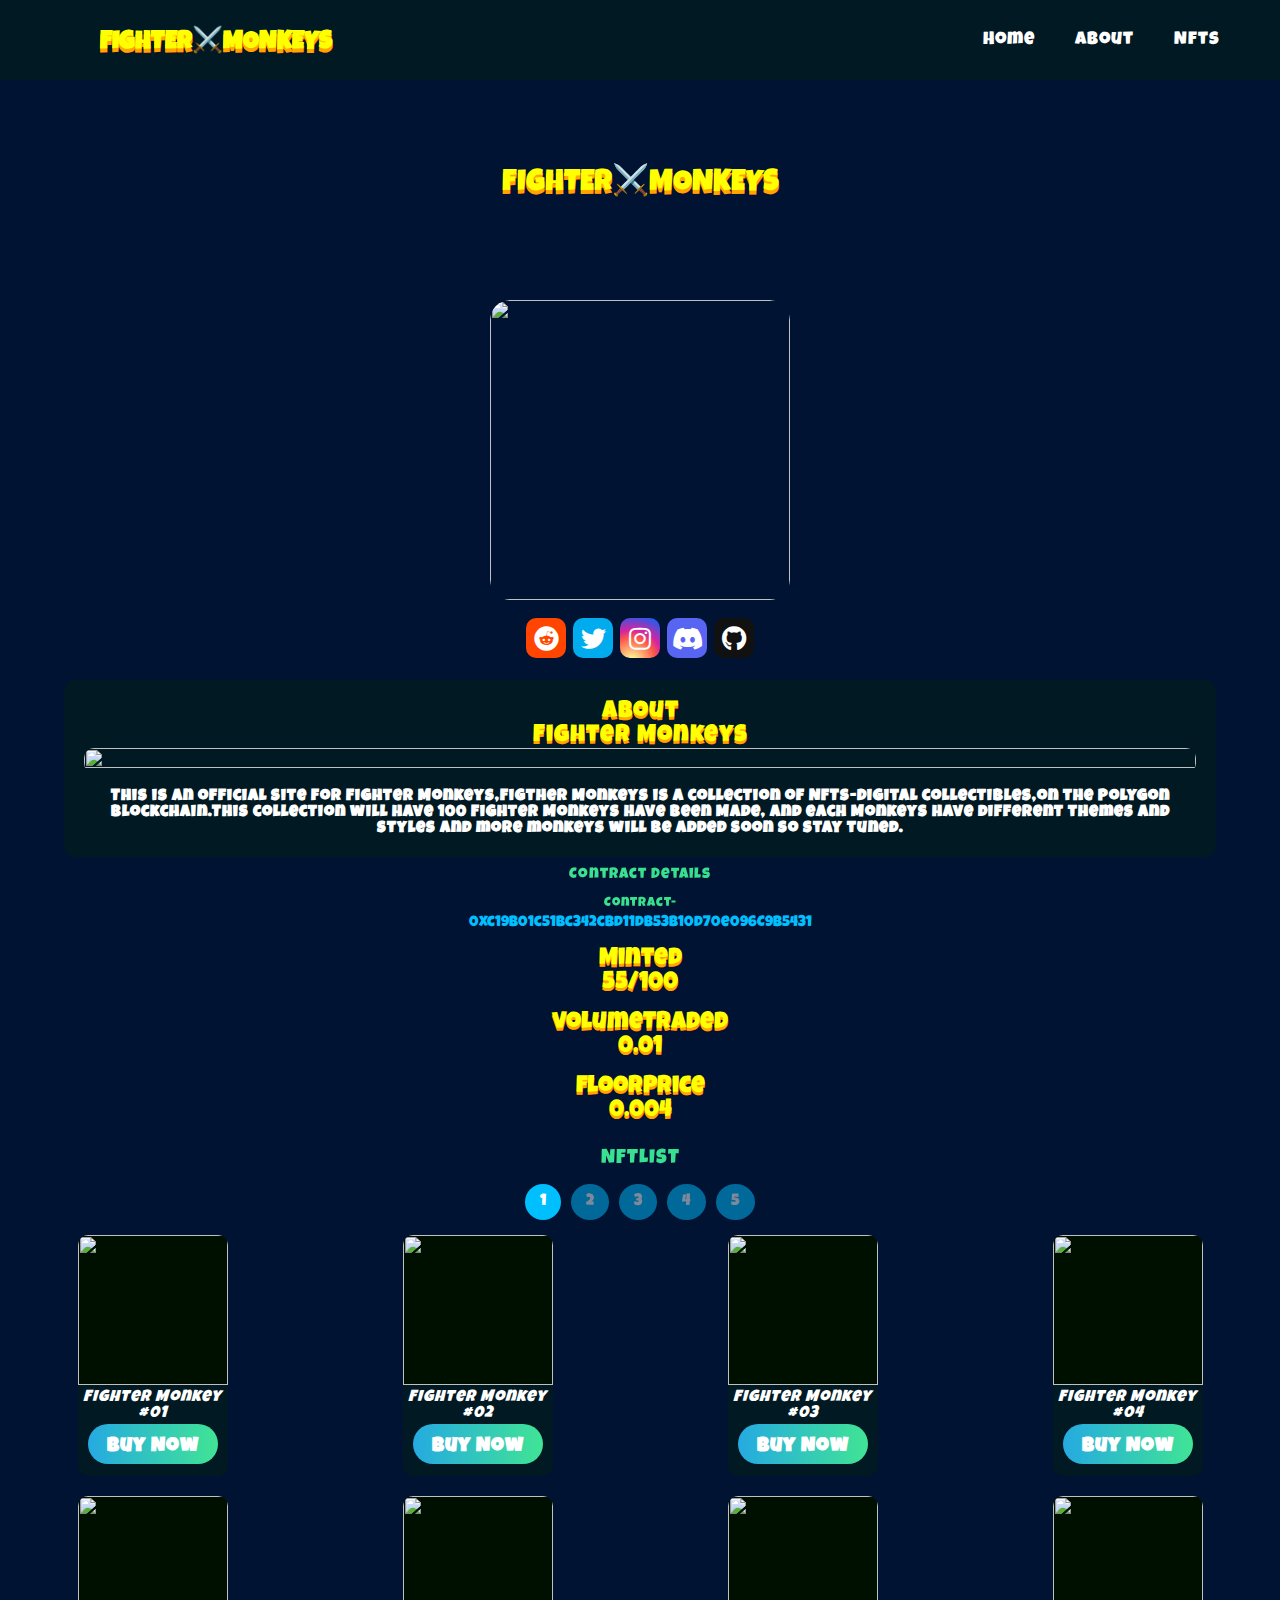
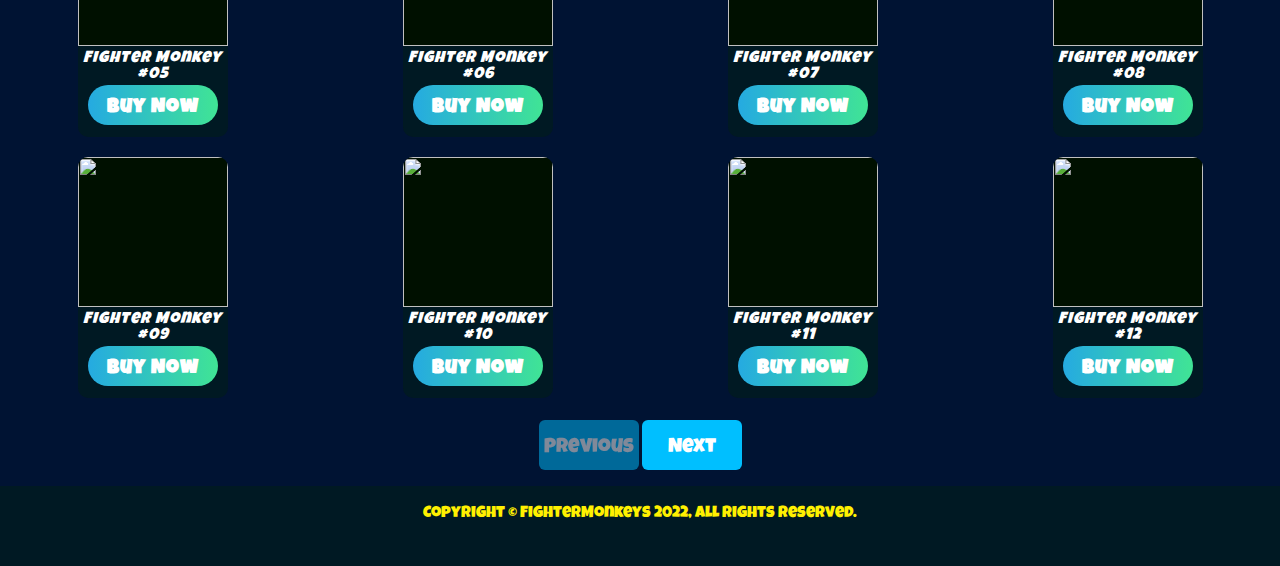
==== commit c88ab426: "Update index.html" ====
--- a/index.html
+++ b/index.html
@@ -3,6 +3,7 @@
    <head>
    <meta charset="utf-8">
       <title></title>
+      <link rel="shortcut icon" href="https://lh3.googleusercontent.com/aofDnUKaEKjqiXwesYMWFBFv3lPsTzGQJ170QA40JQ07GJ5JGGIHU0PvRHVdb1ZnKsrXGhvfaUMeMK6Ik8nPN7RVBjaNpcl7PwrdsH4=w600">
       <link rel="stylesheet" href="css/style.css">
       <link href="css/all.min.css" rel="stylesheet">
       <link href="css/fontawesome.min.css" rel="stylesheet">
@@ -527,4 +528,4 @@
  <script src="scripts/script.js"></script>
  </body>
  </html>
- + 
--- a/css/style.css
+++ b/css/style.css
@@ -210,7 +210,7 @@
 }
 
 .slide{
-  animation: 0.6s slide;
+  animation: 0.1s slide;
 }
 @keyframes slide {
   from {
@@ -413,25 +413,25 @@
     display: none;
 }
 
-ul {
+.nav {
 list-style: none;
 margin:0;
 padding: 0;
-display: flex;
-align-items: center;
-}
-
-ul #li {
+display:inline-flex;
+align-items: center; 
+}
+
+.nav #li {
 background: deepskyblue;
 padding: 10px 15px;
-margin: 17px;
+margin: 5px;
 border-radius: 50%;
 cursor: pointer;
 opacity: .5;
 color: #fff;
 }
 
-ul #li.active{
+.nav #li.active{
 opacity: 1 !important;
 }
 
@@ -479,9 +479,6 @@
  margin-left:0;
 }
 
-ul #li{
-margin: 55px;
-
-}
+
 
 }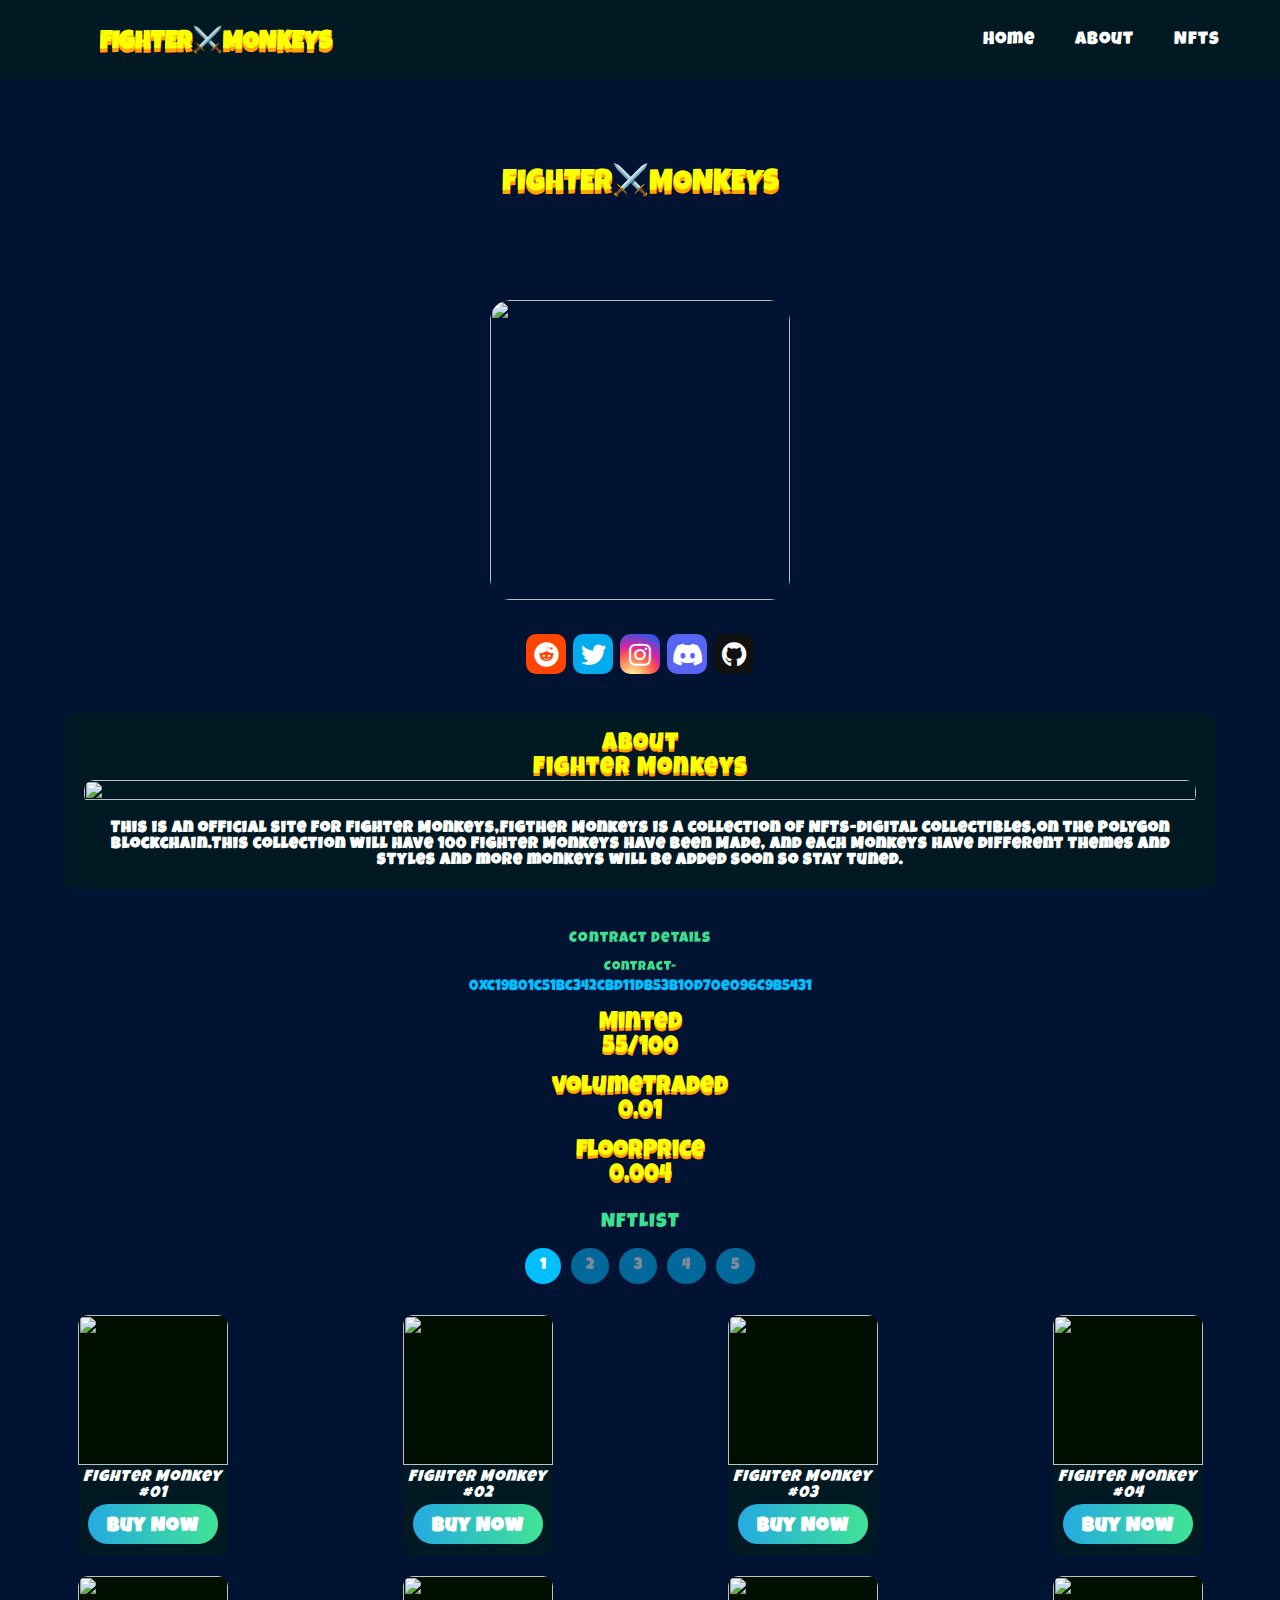
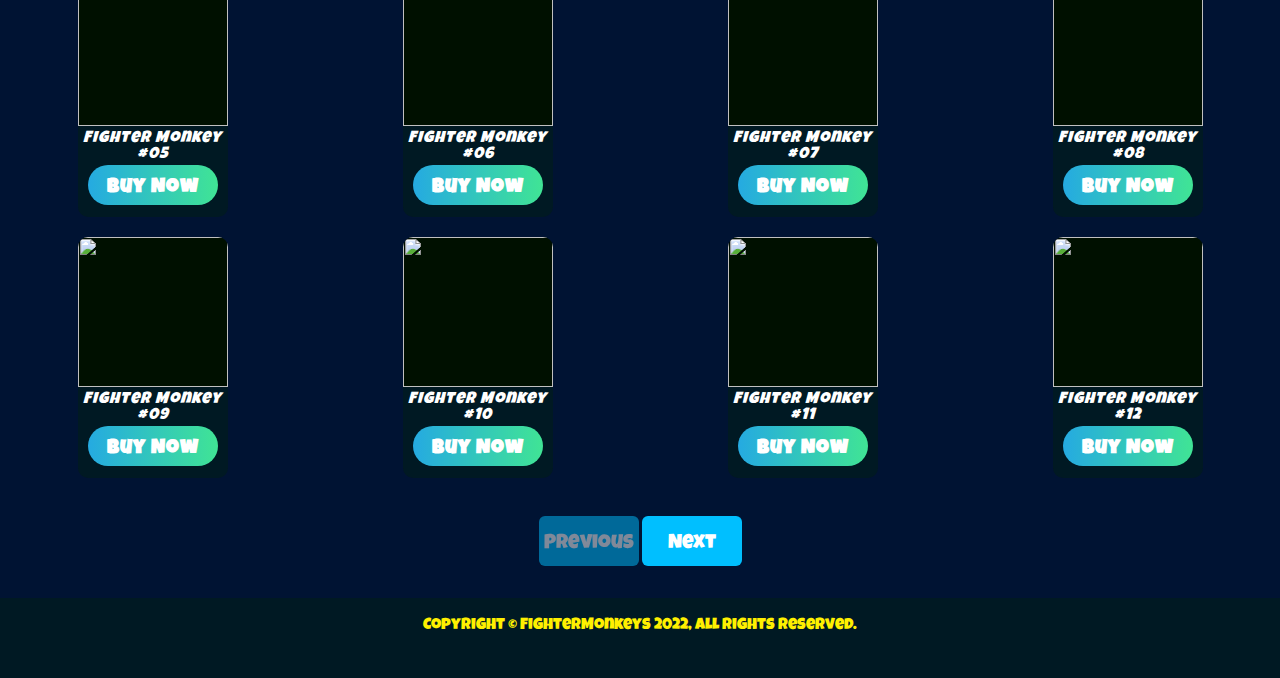
==== commit 3dca3d53: "Add files via upload" ====
--- a/index.html
+++ b/index.html
@@ -23,7 +23,6 @@
    
 <body>
    
-  
 
       
 <nav>
@@ -86,6 +85,7 @@
     </div>
     </section>
     <br>
+    <br>
     <section id="contact">  
     <center>
     <a href="https://www.reddit.com/user/Spidro381/"><i class="fab fa-reddit"></i></a> 
@@ -95,13 +95,15 @@
     <a href="https://github.com/SPIDROID381/Fighter.Monkeys.github.io"><i class="fab fa-github"></i></a>
     </center> 
     </section>
-    
+    <br>
             <section id="about">
             <div class="card">
             <h2>About<br>Fighter Monkeys</h2>
             <img src="https://art.pixilart.com/b1cf9455d220.png" class="banner" >
             <br></br><b>This is an official site for Fighter Monkeys,Figther Monkeys is a collection of NFTs-Digital collectibles,on the Polygon Blockchain.This collection will have 100 Fighter Monkeys have been Made, and each Monkeys have different themes and styles and more monkeys will be added soon so stay tuned.</b>
             </div>
+            <br>
+            <br>
             </section>
 <div class="cont">Contract Details</div>
 <p class="cont2">Contract-</p><a class="add" href="https://polygonscan.com//address/0xc19b01c51Bc342cBd11dB53B10d70e096C9b5431">0xc19b01c51Bc342cBd11dB53B10d70e096C9b5431</a>
@@ -117,15 +119,16 @@
  <br> 
 <section id="nfts"><div class="head">NFTLIST</div></section>      
 
-<ul class="nav">
+
+<div class="nav">
 <li id="li" class="active" data-cont="r1">1</li>
 <li id="li" data-cont="r2">2</li>
 <li id="li" data-cont="r3">3</li>
 <li id="li" data-cont="r4">4</li>
 <li id="li" data-cont="r5">5</li>
-</ul>
-
-
+</div>
+<br>
+<br>
 <section id="r1" class="section section-one active">
 
 <div class="card-con">
@@ -496,8 +499,7 @@
 </div>
 
 <div class="cards">
-<div class="icons">
-</div>
+<img>
 <i>More Coming Soon</i>
 <a href="#"><button class="btn-hover color-1" disabled>Soon</button></a>
 </div>
@@ -505,7 +507,7 @@
 
 </section>
 
-
+<br>
 <br>
 <br>
 <button class="previous disable" id="previous">Previous</button>
@@ -517,15 +519,15 @@
 <br>
 <br>
 <br>
-<footer>
-Copyright &copy; FighterMonkeys 2022, All Rights Reserved.</footer>
+<br>
+<footer>Copyright &copy; FighterMonkeys 2022, All Rights Reserved.</footer>
 
 </div>
 
  </div>
- <script src="scripts/swiper-bundle.min.js"></script>
  <script src="scripts/jquery.js" type="text/javascript"></script>
  <script src="scripts/script.js"></script>
  </body>
  </html>
  
+ --- a/css/style.css
+++ b/css/style.css
@@ -210,11 +210,11 @@
 }
 
 .slide{
-  animation: 0.1s slide;
+  animation: 0.4s slide;
 }
 @keyframes slide {
   from {
-    margin-left: -100%;
+    margin-left: 100%;
   }
   to {
     margin-left: 0%;
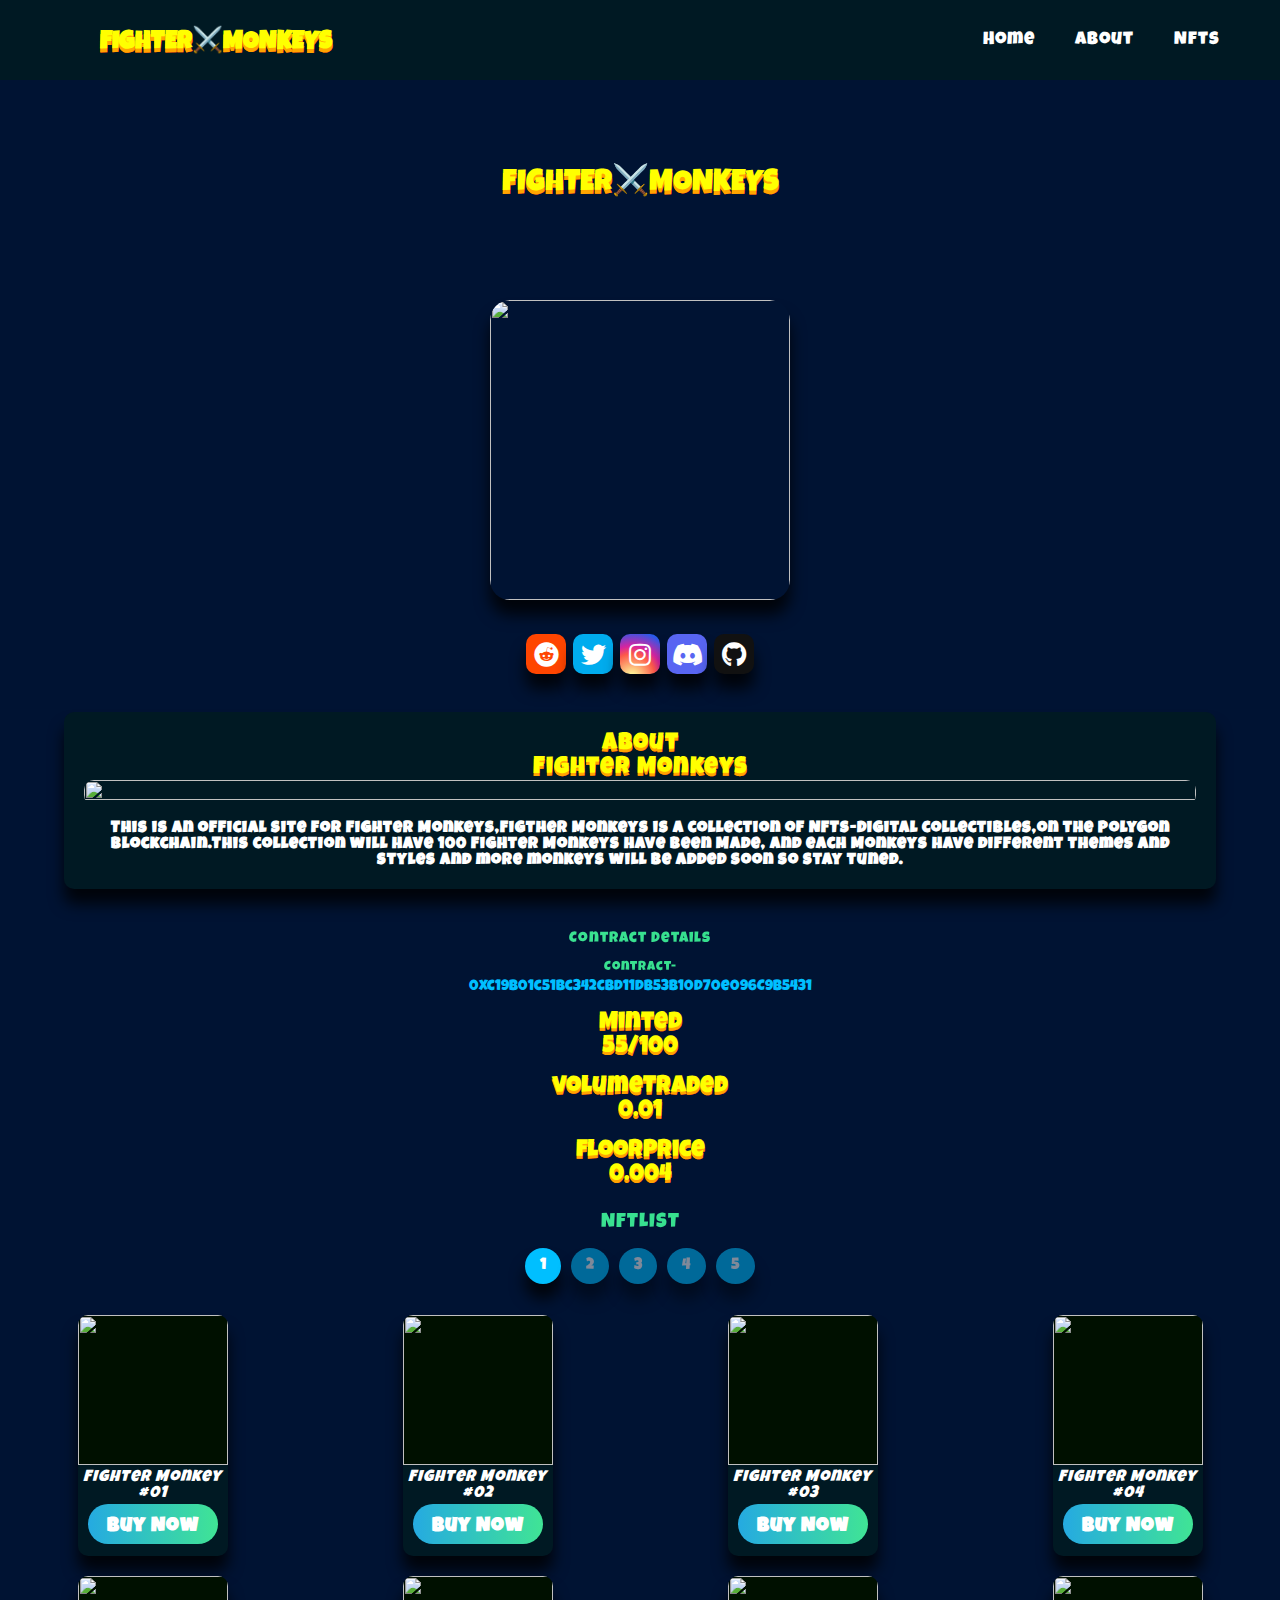
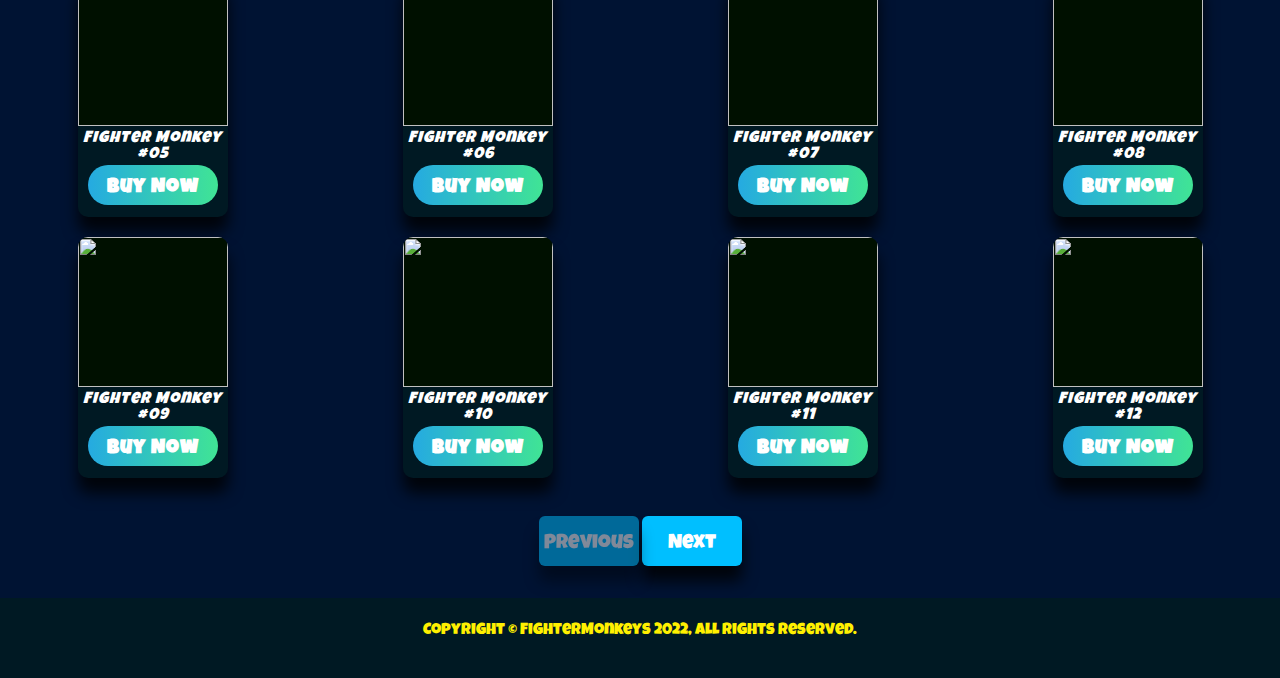
==== commit 82d8b52f: "Update index.html" ====
--- a/index.html
+++ b/index.html
@@ -140,7 +140,7 @@
 
 
 <div class="cards">
-<img class="logo1" src="https://lh3.googleusercontent.com/2YlFio9OfWS9aP3zJtQkYCMxTIC-D98_0jezJQl-wi3dtQusaRfwFkoUzgmYQehVpcW1AsI68r8GJDgIa5yuo7xNFuQTUuyvSaJXGA=w600">
+<img class="logo1" src="https://i.seadn.io/gae/j_29RBSHGzPKRKLib55dJrwCi96XzbQCWNHabcRasQJBLxOalSolwKYV2pHjpAqjkdB87xO0wt-iDUUcyxiIsBmzS9mN3ye2btqMww?auto=format&w=1000">
 <i>Fighter Monkey #02</i>
 <a href="https://opensea.io/assets/matic/0x2953399124f0cbb46d2cbacd8a89cf0599974963/87570253287390660305887337769020282611599149499281498620941432697338959233025"><button class="btn-hover color-1">Buy Now</button></a>
 </div>      
@@ -530,4 +530,4 @@
  </body>
  </html>
  
- + 
--- a/css/style.css
+++ b/css/style.css
@@ -203,6 +203,8 @@
 margin-top:20px;
  border-radius: 20px;
  z-index:-1;
+ box-shadow: 0 15px 15px rgba(0, 0, 0, 0.8);
+ 
 }
 
 .slide{
@@ -236,6 +238,8 @@
  text-align:center;
  border-radius:10px;
  margin: 2px;
+ box-shadow: 0 15px 15px rgba(0, 0, 0, 0.8);
+ 
  }
  
 
@@ -278,6 +282,8 @@
 padding: 20px;
 border-radius:10px;
 letter-spacing:1px;
+box-shadow: 0 15px 15px rgba(0, 0, 0, 0.8);
+
 }
 
 .banner{
@@ -332,6 +338,8 @@
 margin-left:auto;
 margin-right:auto;
 margin-top:10px;
+box-shadow: 0 15px 15px rgba(0, 0, 0, 0.8);
+
 }
 
 
@@ -429,6 +437,8 @@
 cursor: pointer;
 opacity: .5;
 color: #fff;
+box-shadow: 0 15px 15px rgba(0, 0, 0, 0.8);
+
 }
 
 .nav #li.active{
@@ -447,6 +457,8 @@
 width: 100px;
 font-size: 20px;
 padding-top:5px;
+box-shadow: 0 15px 15px rgba(0, 0, 0, 0.8);
+
 }
 
 .next.disable,
@@ -464,7 +476,7 @@
   color: #fff000;
   text-align: center;
  height: 80px;
- padding: 20px;
+ padding: 25px;
 }
 
 
